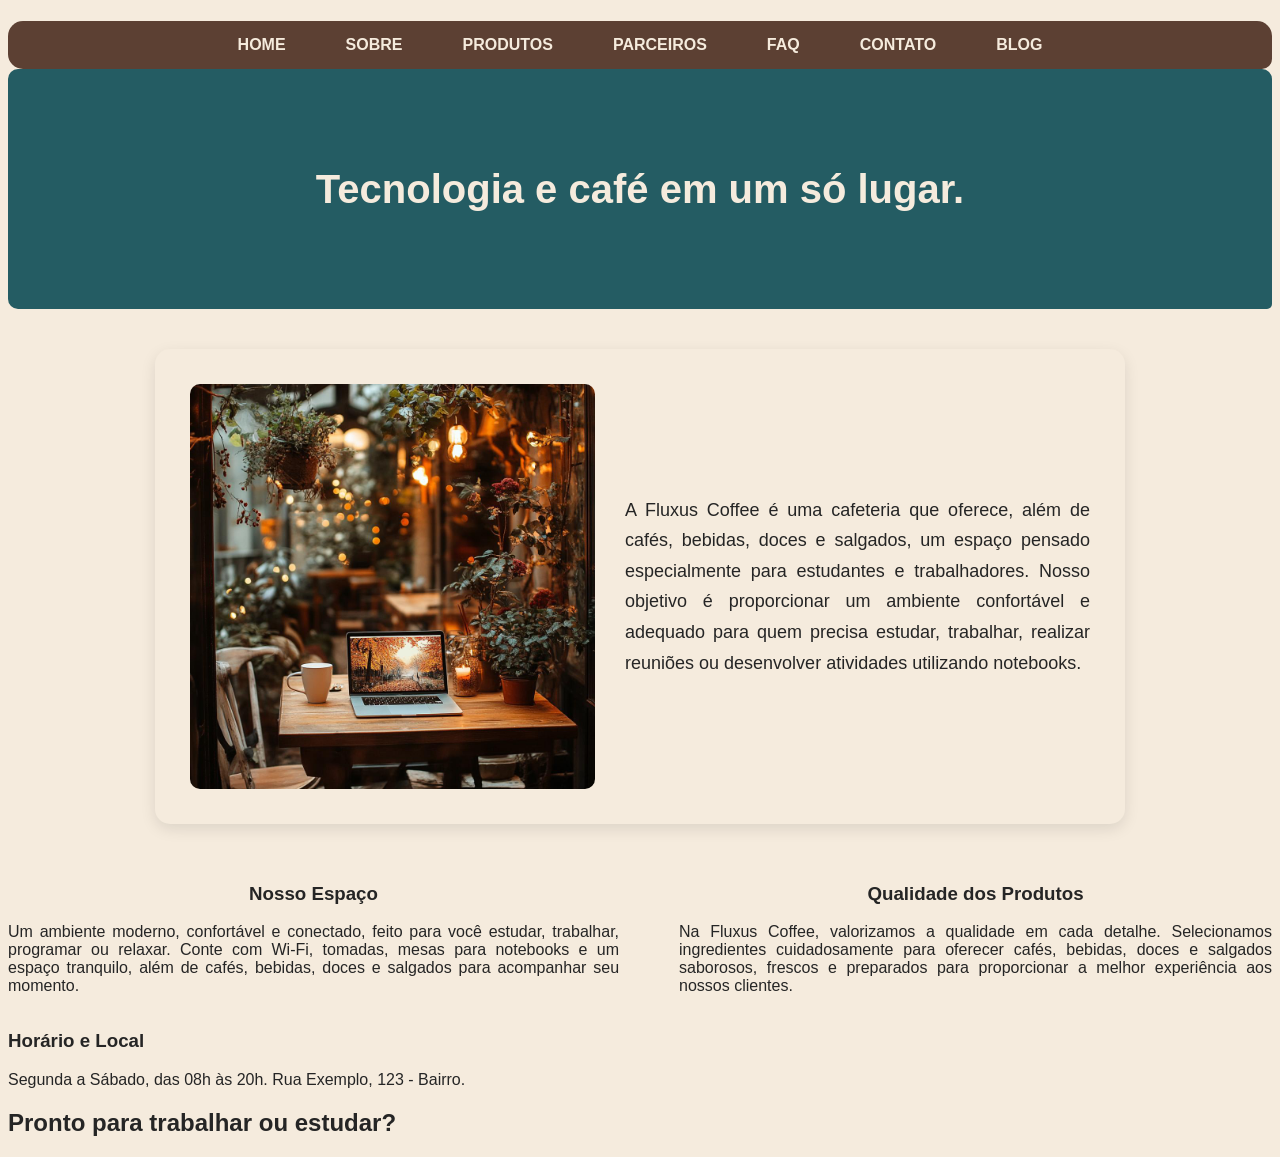
==== index.html @ c7239163 "Add files via upload" ====
<!DOCTYPE html>
<html lang="pt-br">
<head>
    <meta charset="UTF-8">
    <meta name="viewport" content="width=device-width, initial-scale=1.0">
    <link rel="stylesheet icon" href="./Imagens/Coffe.jpg">
    <link rel="stylesheet" href="./CSS/style_index.css">
    <link rel="stylesheet" href="./CSS/style_menu.css">
    <title>Fluxus Coffee</title>
</head>
<body>
    <header> <!--Título e menu-->
        <h1></h1>
        <ul class="menu">
            <li><a href="index.html">HOME</a></li> <!--Home padrão-->
            <li><a href="sobre.html">SOBRE</a></li> <!--Sobre nós-->
            <li><a href="produtos.html">PRODUTOS</a></li> <!--Trocar dps-->
            <li><a href="parceiros.html">PARCEIROS</a></li> <!--Nossos parceiros-->
            <li><a href="#">FAQ</a></li> <!--Perguntas frequentes-->
            <li><a href="#">CONTATO</a></li> <!--Informações de contato-->
            <li><a href="#">BLOG</a></li> <!--BLOG-->
        </ul>
        <section class="slogan">
            <h1>Tecnologia e café em um só lugar.</h1>
        </section>
    </header>

    <main>
        <section class="info"> <!--Informações Importantes-->
            <img src="./Imagens/foto1.jpg" alt="Espaço Fluxus Coffee" class="info-img">
            <section class="info-texto">
            <p>A Fluxus Coffee é uma cafeteria que oferece, além de cafés, bebidas, doces e salgados, um espaço pensado especialmente para estudantes e trabalhadores. Nosso objetivo é proporcionar um ambiente confortável e adequado para quem precisa estudar, trabalhar, realizar reuniões ou desenvolver atividades utilizando notebooks.</p>
            </section>
        </section>

        <section class="container">
            <section class="espaço">
                <h3>Nosso Espaço</h3>
                <p>Um ambiente moderno, confortável e conectado, feito para você estudar, trabalhar, programar ou relaxar. Conte com Wi-Fi, tomadas, mesas para notebooks e um espaço tranquilo, além de cafés, bebidas, doces e salgados para acompanhar seu momento.</p>
            </section>
        
            <section class="produtos">
                <h3>Qualidade dos Produtos</h3>
                <p>Na Fluxus Coffee, valorizamos a qualidade em cada detalhe. Selecionamos ingredientes cuidadosamente para oferecer cafés, bebidas, doces e salgados saborosos, frescos e preparados para proporcionar a melhor experiência aos nossos clientes.</p>
            </section>
        </section>
        <section>
            <h3>Horário e Local</h3>
            <p>Segunda a Sábado, das 08h às 20h. Rua Exemplo, 123 - Bairro.</p>
        </section>

        <section>
            <h2>Pronto para trabalhar ou estudar?</h2>
        </section>
    </main>

    <footer>

    </footer>

</body>
</html>
---- CSS/style_index.css ----
body{
    background-color: #F5EBDD;
    font-family:'Lucida Sans', 'Lucida Sans Regular', 'Lucida Grande', 'Lucida Sans Unicode', Geneva, Verdana, sans-serif;
    color: #252525;
}


.info p {
    color: #252525;
    font-family: Arial, sans-serif;
    font-size: 18px;
    line-height: 1.7;
    text-align: justify;
    margin: 0;
}

.info {
  background-color: #F5EBDD;
  max-width: 900px;
  margin: 40px auto;
  padding: 35px;
  border-radius: 15px;
  box-shadow: 0 5px 15px rgba(0, 0, 0, 0.1);
  display: flex;
  gap: 30px;
  align-items: center;
}


.info-img {
  width: 45%;
  height: auto;
  border-radius: 10px;
  object-fit: cover;
}

.info-texto {
  width: 55%;
}

.slogan {
  text-align: center;
  padding: 64px 16px;
  background-color: #245C63; /* Cor de fundo */
  border-radius: 10px 10px 5px;
}

.slogan h1 {
  color: #f5ebdd;
  font-size: 2.5rem;
  font-weight: bold;
}

.container{
  width: 100%;
  display: flex;
  flex-direction: row;
  justify-content: space-between;
  gap: 60px;
}

.espaço h3{
  text-align: center;
}

.espaço p{
  text-align: justify;
}

.produtos h3{
  text-align: center;
}

.produtos p{
  text-align: justify;
}
---- CSS/style_menu.css ----
.menu {
    list-style: none;
    display: flex;
    justify-content: center;
    gap: 30px;
    background-color: #5C4033;
    padding: 15px 25px;
    margin: 0;
    border-radius: 15px 15px 10px;
}

.menu li a {
    color: #F5EBDD;
    text-decoration: none;
    font-family: Arial, sans-serif;
    font-weight: bold;
    padding: 10px 15px;
    border-radius: 8px;

    transition: 0.3s;
}

.menu li a:hover {
    background-color: #245C63;
    color: white;
}
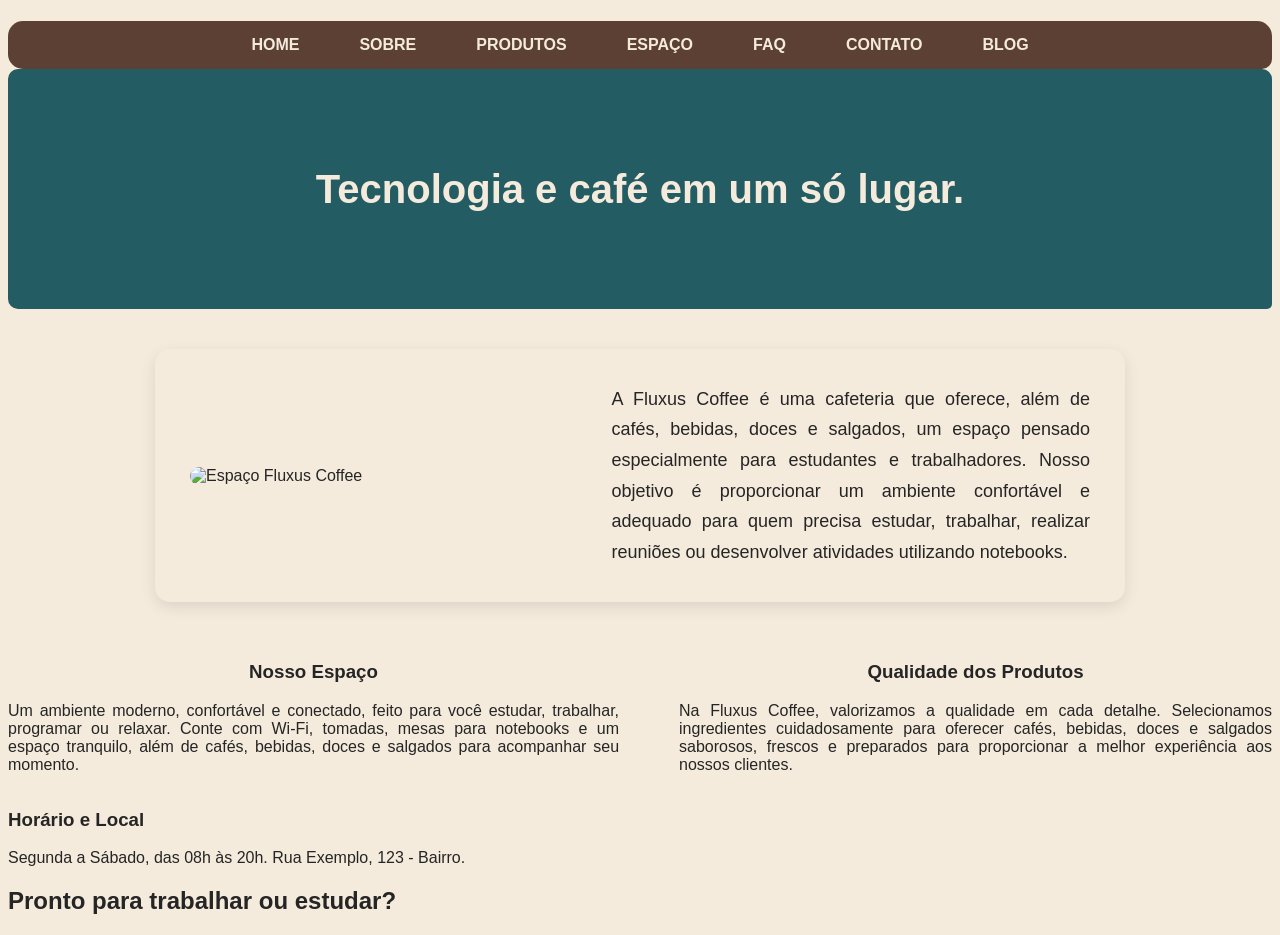
==== commit 95013600: "Add files via upload" ====
--- a/index.html
+++ b/index.html
@@ -4,8 +4,8 @@
     <meta charset="UTF-8">
     <meta name="viewport" content="width=device-width, initial-scale=1.0">
     <link rel="stylesheet icon" href="./Imagens/Coffe.jpg">
-    <link rel="stylesheet" href="./CSS/style_index.css">
-    <link rel="stylesheet" href="./CSS/style_menu.css">
+    <link rel="stylesheet" href="style_index.css">
+    <link rel="stylesheet" href="style_menu.css">
     <title>Fluxus Coffee</title>
 </head>
 <body>
@@ -15,7 +15,7 @@
             <li><a href="index.html">HOME</a></li> <!--Home padrão-->
             <li><a href="sobre.html">SOBRE</a></li> <!--Sobre nós-->
             <li><a href="produtos.html">PRODUTOS</a></li> <!--Trocar dps-->
-            <li><a href="parceiros.html">PARCEIROS</a></li> <!--Nossos parceiros-->
+            <li><a href="#">ESPAÇO</a></li> <!--Nossos parceiros-->
             <li><a href="#">FAQ</a></li> <!--Perguntas frequentes-->
             <li><a href="#">CONTATO</a></li> <!--Informações de contato-->
             <li><a href="#">BLOG</a></li> <!--BLOG-->
--- a/style_index.css
+++ b/style_index.css
@@ -0,0 +1,76 @@
+body{
+    background-color: #F5EBDD;
+    font-family:'Lucida Sans', 'Lucida Sans Regular', 'Lucida Grande', 'Lucida Sans Unicode', Geneva, Verdana, sans-serif;
+    color: #252525;
+}
+
+
+.info p {
+    color: #252525;
+    font-family: Arial, sans-serif;
+    font-size: 18px;
+    line-height: 1.7;
+    text-align: justify;
+    margin: 0;
+}
+
+.info {
+  background-color: #F5EBDD;
+  max-width: 900px;
+  margin: 40px auto;
+  padding: 35px;
+  border-radius: 15px;
+  box-shadow: 0 5px 15px rgba(0, 0, 0, 0.1);
+  display: flex;
+  gap: 30px;
+  align-items: center;
+}
+
+
+.info-img {
+  width: 45%;
+  height: auto;
+  border-radius: 10px;
+  object-fit: cover;
+}
+
+.info-texto {
+  width: 55%;
+}
+
+.slogan {
+  text-align: center;
+  padding: 64px 16px;
+  background-color: #245C63; /* Cor de fundo */
+  border-radius: 10px 10px 5px;
+}
+
+.slogan h1 {
+  color: #f5ebdd;
+  font-size: 2.5rem;
+  font-weight: bold;
+}
+
+.container{
+  width: 100%;
+  display: flex;
+  flex-direction: row;
+  justify-content: space-between;
+  gap: 60px;
+}
+
+.espaço h3{
+  text-align: center;
+}
+
+.espaço p{
+  text-align: justify;
+}
+
+.produtos h3{
+  text-align: center;
+}
+
+.produtos p{
+  text-align: justify;
+}
--- a/style_menu.css
+++ b/style_menu.css
@@ -0,0 +1,26 @@
+.menu {
+    list-style: none;
+    display: flex;
+    justify-content: center;
+    gap: 30px;
+    background-color: #5C4033;
+    padding: 15px 25px;
+    margin: 0;
+    border-radius: 15px 15px 10px;
+}
+
+.menu li a {
+    color: #F5EBDD;
+    text-decoration: none;
+    font-family: Arial, sans-serif;
+    font-weight: bold;
+    padding: 10px 15px;
+    border-radius: 8px;
+
+    transition: 0.3s;
+}
+
+.menu li a:hover {
+    background-color: #245C63;
+    color: white;
+}
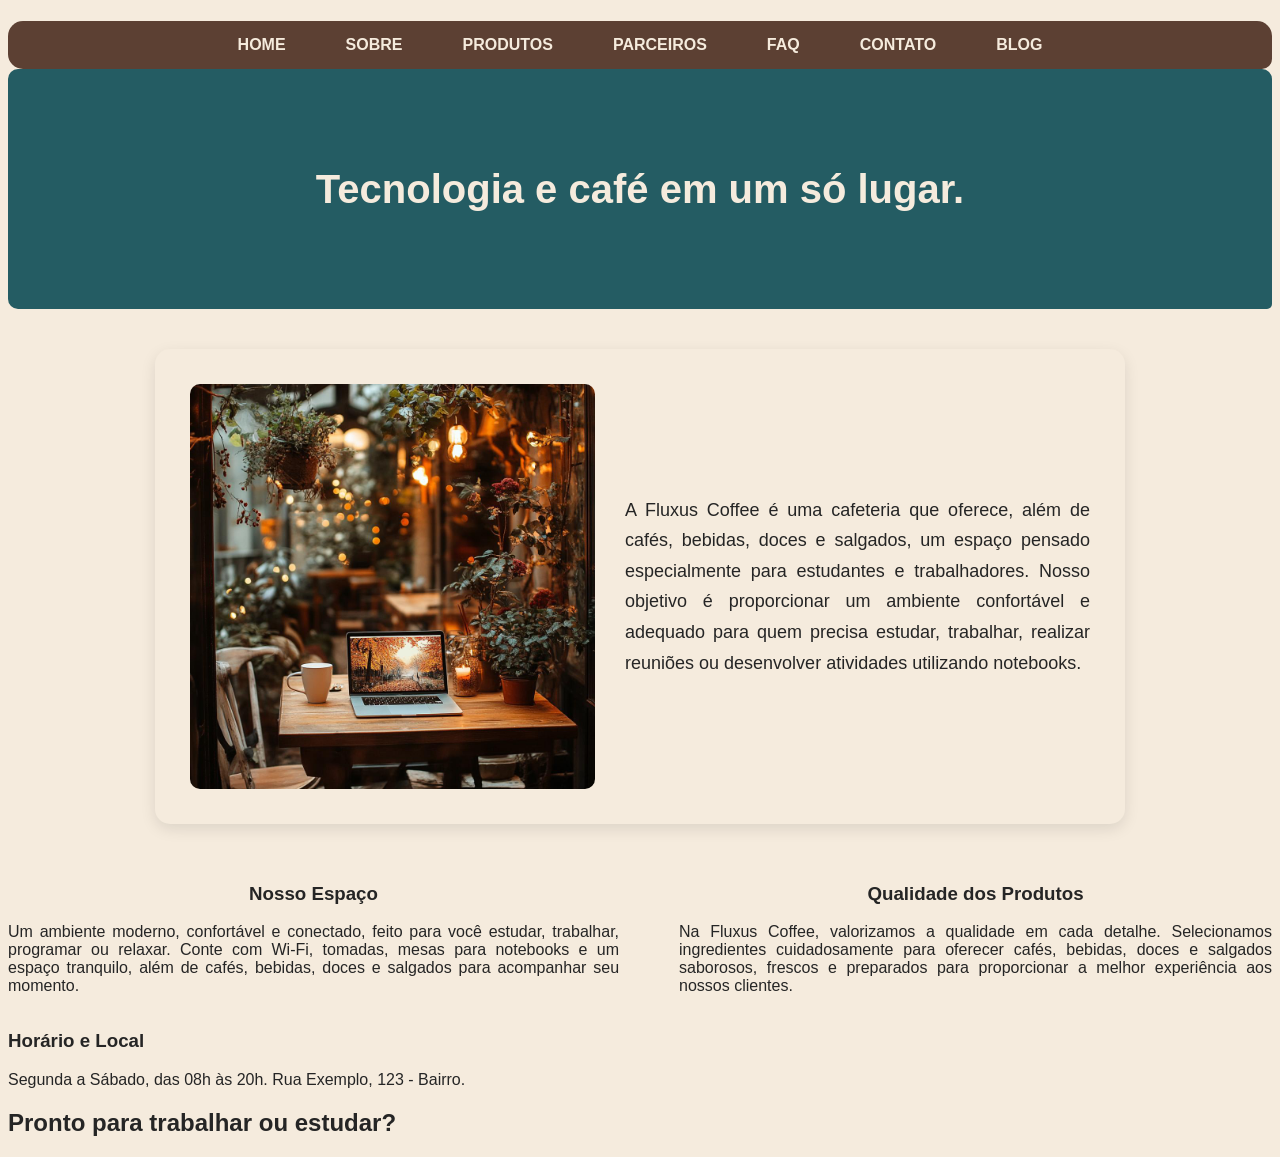
==== commit fb5cc2bc: "Update index.html" ====
--- a/index.html
+++ b/index.html
@@ -3,7 +3,7 @@
 <head>
     <meta charset="UTF-8">
     <meta name="viewport" content="width=device-width, initial-scale=1.0">
-    <link rel="stylesheet icon" href="./Imagens/Coffe.jpg">
+    <link rel="stylesheet icon" href="imagem/Coffe.jpg">
     <link rel="stylesheet" href="style_index.css">
     <link rel="stylesheet" href="style_menu.css">
     <title>Fluxus Coffee</title>
@@ -15,10 +15,10 @@
             <li><a href="index.html">HOME</a></li> <!--Home padrão-->
             <li><a href="sobre.html">SOBRE</a></li> <!--Sobre nós-->
             <li><a href="produtos.html">PRODUTOS</a></li> <!--Trocar dps-->
-            <li><a href="#">ESPAÇO</a></li> <!--Nossos parceiros-->
+            <li><a href="parceiros.html">PARCEIROS</a></li> <!--Nossos parceiros-->
             <li><a href="#">FAQ</a></li> <!--Perguntas frequentes-->
             <li><a href="#">CONTATO</a></li> <!--Informações de contato-->
-            <li><a href="#">BLOG</a></li> <!--BLOG-->
+            <li><a href="blog.html">BLOG</a></li> <!--BLOG-->
         </ul>
         <section class="slogan">
             <h1>Tecnologia e café em um só lugar.</h1>
@@ -27,7 +27,7 @@
 
     <main>
         <section class="info"> <!--Informações Importantes-->
-            <img src="./Imagens/foto1.jpg" alt="Espaço Fluxus Coffee" class="info-img">
+            <img src="imagem/foto1.jpg" alt="Espaço Fluxus Coffee" class="info-img">
             <section class="info-texto">
             <p>A Fluxus Coffee é uma cafeteria que oferece, além de cafés, bebidas, doces e salgados, um espaço pensado especialmente para estudantes e trabalhadores. Nosso objetivo é proporcionar um ambiente confortável e adequado para quem precisa estudar, trabalhar, realizar reuniões ou desenvolver atividades utilizando notebooks.</p>
             </section>
@@ -59,4 +59,4 @@
     </footer>
 
 </body>
-</html>+</html>
